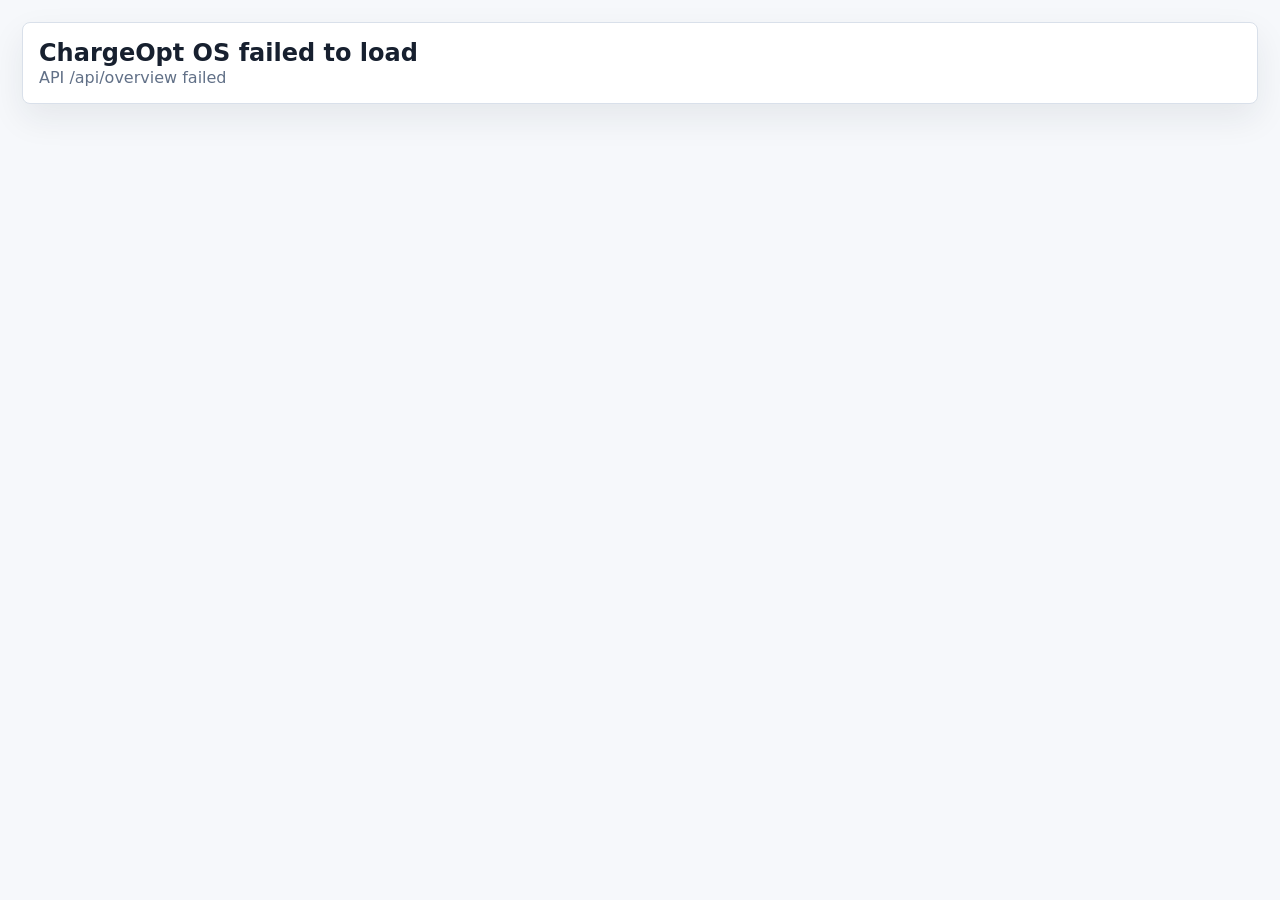
==== static/index.html @ cec372bb "first commit" ====
<!doctype html>
<html lang="en">
  <head>
    <meta charset="utf-8" />
    <meta name="viewport" content="width=device-width, initial-scale=1" />
    <title>ChargeOpt OS</title>
    <link rel="stylesheet" href="/static/styles.css" />
  </head>
  <body>
    <div class="app-shell">
      <aside class="sidebar">
        <div class="brand">
          <span class="brand-mark">CO</span>
          <div>
            <strong>ChargeOpt OS</strong>
            <span>Enterprise</span>
          </div>
        </div>
        <nav class="nav">
          <button class="nav-item active" data-view="cockpit" title="Operating cockpit"><span>⌁</span><b>Cockpit</b></button>
          <button class="nav-item" data-view="station" title="Station detail"><span>▦</span><b>Station</b></button>
          <button class="nav-item" data-view="dispatch" title="Dispatch center"><span>⇄</span><b>Dispatch</b></button>
          <button class="nav-item" data-view="roi" title="Storage ROI simulator"><span>◍</span><b>ROI</b></button>
          <button class="nav-item" data-view="vpp" title="VPP resources"><span>◇</span><b>VPP</b></button>
        </nav>
        <div class="mode-panel">
          <span>Control Mode</span>
          <strong>Recommendation</strong>
          <small>Approval required</small>
        </div>
      </aside>

      <main class="workspace">
        <header class="topbar">
          <div>
            <h1>Energy Dispatch Operations</h1>
            <p id="tenantLine">Loading portfolio...</p>
          </div>
          <div class="top-actions">
            <select id="stationSelect" aria-label="Select station"></select>
            <button id="refreshButton" class="icon-button" title="Refresh data">↻</button>
          </div>
        </header>

        <section id="cockpit" class="view active">
          <div class="metric-grid">
            <article class="metric"><span>Portfolio Health</span><strong id="mHealth">--</strong><small>score</small></article>
            <article class="metric"><span>Today Revenue</span><strong id="mRevenue">--</strong><small>CNY</small></article>
            <article class="metric"><span>Gross Margin</span><strong id="mMargin">--</strong><small id="mMarginRate">--</small></article>
            <article class="metric"><span>Current Power</span><strong id="mPower">--</strong><small>kW import</small></article>
            <article class="metric"><span>Queue</span><strong id="mQueue">--</strong><small>vehicles</small></article>
            <article class="metric"><span>VPP Capacity</span><strong id="mVpp">--</strong><small>reliable kW</small></article>
          </div>

          <div class="layout two-one">
            <section class="panel">
              <div class="panel-head">
                <div><h2>Portfolio Load</h2><p>Grid import, PV, storage action, and queue pressure</p></div>
                <span id="generatedAt" class="status-pill">--</span>
              </div>
              <div id="portfolioChart" class="chart tall"></div>
            </section>
            <section class="panel">
              <div class="panel-head">
                <div><h2>Savings Potential</h2><p>Monthly value from peak control, storage, and queue relief</p></div>
              </div>
              <div id="savingsBars" class="bar-stack"></div>
            </section>
          </div>

          <section class="panel">
            <div class="panel-head">
              <div><h2>Station Portfolio</h2><p>Economic health, utilization, storage state, and VPP readiness</p></div>
            </div>
            <div class="table-wrap">
              <table>
                <thead>
                  <tr>
                    <th>Station</th>
                    <th>Health</th>
                    <th>Power</th>
                    <th>Peak</th>
                    <th>Storage</th>
                    <th>Utilization</th>
                    <th>Margin</th>
                    <th>VPP</th>
                  </tr>
                </thead>
                <tbody id="stationRows"></tbody>
              </table>
            </div>
          </section>
        </section>

        <section id="station" class="view">
          <div class="layout station-layout">
            <section class="panel">
              <div class="panel-head">
                <div><h2 id="stationName">Station</h2><p id="stationMeta">--</p></div>
                <span id="stationMode" class="status-pill">--</span>
              </div>
              <div class="metric-grid compact">
                <article class="metric"><span>SOC</span><strong id="sSoc">--</strong><small>storage</small></article>
                <article class="metric"><span>Headroom</span><strong id="sHeadroom">--</strong><small>kW</small></article>
                <article class="metric"><span>Queue</span><strong id="sQueue">--</strong><small>vehicles</small></article>
                <article class="metric"><span>Margin</span><strong id="sMargin">--</strong><small>today</small></article>
              </div>
              <div id="stationChart" class="chart"></div>
            </section>
            <section class="panel">
              <div class="panel-head"><div><h2>Alerts</h2><p>Open issues and acknowledged operating events</p></div></div>
              <div id="alertList" class="event-list"></div>
            </section>
          </div>

          <div class="layout two-one">
            <section class="panel">
              <div class="panel-head"><div><h2>24h Forecast</h2><p>Load, queue, price, and peak probability</p></div></div>
              <div id="forecastChart" class="chart"></div>
            </section>
            <section class="panel">
              <div class="panel-head"><div><h2>Dynamic Pricing</h2><p>Recommended public service-fee adjustment</p></div></div>
              <div id="pricingList" class="event-list"></div>
            </section>
          </div>
        </section>

        <section id="dispatch" class="view">
          <div class="layout dispatch-layout">
            <section class="panel">
              <div class="panel-head">
                <div><h2>Dispatch Queue</h2><p>Auditable recommendations before any control action</p></div>
                <span id="dispatchSummary" class="status-pill">--</span>
              </div>
              <div id="dispatchList" class="dispatch-list"></div>
            </section>
            <section class="panel">
              <div class="panel-head"><div><h2>Storage Plan</h2><p>Rolling plan for selected station</p></div></div>
              <div id="storagePlan" class="plan-list"></div>
            </section>
          </div>
        </section>

        <section id="roi" class="view">
          <div class="layout roi-layout">
            <section class="panel">
              <div class="panel-head"><div><h2>Storage ROI Simulator</h2><p>Capacity, PCS power, CAPEX, and VPP revenue case</p></div></div>
              <div class="controls">
                <label>Capacity kWh <input id="capacityInput" type="number" min="300" max="5000" step="100" value="1200" /></label>
                <label>PCS power kW <input id="powerInput" type="number" min="100" max="2500" step="50" value="600" /></label>
                <label>CAPEX CNY/kWh <input id="capexInput" type="number" min="700" max="2200" step="50" value="1150" /></label>
                <label class="toggle"><input id="vppInput" type="checkbox" checked /> VPP revenue</label>
              </div>
            </section>
            <section class="panel result-panel">
              <div class="panel-head"><div><h2>Investment Case</h2><p id="roiDecision">--</p></div></div>
              <div class="metric-grid compact">
                <article class="metric"><span>CAPEX</span><strong id="rCapex">--</strong><small>CNY</small></article>
                <article class="metric"><span>Net Benefit</span><strong id="rBenefit">--</strong><small>CNY/year</small></article>
                <article class="metric"><span>Payback</span><strong id="rPayback">--</strong><small>years</small></article>
                <article class="metric"><span>IRR</span><strong id="rIrr">--</strong><small>10y estimate</small></article>
              </div>
              <div id="roiBars" class="bar-stack"></div>
            </section>
          </div>
        </section>

        <section id="vpp" class="view">
          <div class="layout two-one">
            <section class="panel">
              <div class="panel-head">
                <div><h2>Demand Response Event</h2><p id="vppEvent">--</p></div>
                <span id="vppStatus" class="status-pill">--</span>
              </div>
              <div class="metric-grid compact">
                <article class="metric"><span>Reliable Capacity</span><strong id="vReliable">--</strong><small>kW</small></article>
                <article class="metric"><span>Requested</span><strong id="vRequested">--</strong><small>kW</small></article>
                <article class="metric"><span>Revenue</span><strong id="vRevenue">--</strong><small>CNY</small></article>
                <article class="metric"><span>Resources</span><strong id="vResources">--</strong><small>stations</small></article>
              </div>
              <div id="vppAllocations" class="dispatch-list"></div>
            </section>
            <section class="panel">
              <div class="panel-head"><div><h2>Resource Pool</h2><p>Storage availability, load curtailment, confidence, and cost</p></div></div>
              <div id="vppResources" class="event-list"></div>
            </section>
          </div>
        </section>
      </main>
    </div>
    <script src="/static/app.js"></script>
  </body>
</html>
---- static/styles.css ----
:root {
  color-scheme: light;
  --bg: #f6f8fb;
  --panel: #ffffff;
  --ink: #17202f;
  --muted: #617087;
  --line: #d9e0ea;
  --blue: #2563eb;
  --green: #0f9f6e;
  --amber: #d97706;
  --red: #dc2626;
  --teal: #0891b2;
  --violet: #6d28d9;
  --shadow: 0 14px 34px rgba(31, 41, 55, 0.08);
}

* {
  box-sizing: border-box;
}

body {
  margin: 0;
  background: var(--bg);
  color: var(--ink);
  font-family: Inter, ui-sans-serif, system-ui, -apple-system, BlinkMacSystemFont, "Segoe UI", sans-serif;
}

button,
input,
select {
  font: inherit;
}

.app-shell {
  display: grid;
  grid-template-columns: 236px minmax(0, 1fr);
  min-height: 100vh;
}

.sidebar {
  background: #101827;
  color: #f8fafc;
  padding: 22px 16px;
  display: flex;
  flex-direction: column;
  gap: 24px;
}

.brand {
  display: flex;
  align-items: center;
  gap: 12px;
}

.brand-mark {
  display: grid;
  place-items: center;
  width: 42px;
  height: 42px;
  border-radius: 8px;
  background: #f8fafc;
  color: #101827;
  font-weight: 800;
}

.brand strong,
.brand span {
  display: block;
}

.brand span {
  color: #9fb0c7;
  font-size: 12px;
}

.nav {
  display: grid;
  gap: 8px;
}

.nav-item {
  height: 42px;
  border: 0;
  border-radius: 8px;
  background: transparent;
  color: #cbd5e1;
  display: flex;
  align-items: center;
  gap: 10px;
  padding: 0 12px;
  cursor: pointer;
}

.nav-item span {
  width: 24px;
  text-align: center;
  font-size: 18px;
}

.nav-item.active,
.nav-item:hover {
  background: #243044;
  color: #ffffff;
}

.mode-panel {
  margin-top: auto;
  border: 1px solid #334155;
  border-radius: 8px;
  padding: 14px;
  display: grid;
  gap: 4px;
}

.mode-panel span,
.mode-panel small {
  color: #aebed2;
  font-size: 12px;
}

.workspace {
  min-width: 0;
  padding: 22px;
}

.topbar {
  display: flex;
  justify-content: space-between;
  align-items: center;
  gap: 18px;
  margin-bottom: 18px;
}

h1,
h2,
p {
  margin: 0;
}

h1 {
  font-size: 24px;
  line-height: 1.2;
}

h2 {
  font-size: 16px;
}

p,
small {
  color: var(--muted);
}

.topbar p,
.panel-head p {
  margin-top: 4px;
  font-size: 13px;
}

.top-actions {
  display: flex;
  gap: 10px;
}

select,
input {
  height: 40px;
  border: 1px solid var(--line);
  border-radius: 8px;
  background: #ffffff;
  padding: 0 12px;
  color: var(--ink);
}

.icon-button {
  width: 40px;
  height: 40px;
  border: 1px solid var(--line);
  border-radius: 8px;
  background: #ffffff;
  color: var(--ink);
  cursor: pointer;
}

.view {
  display: none;
}

.view.active {
  display: grid;
  gap: 16px;
}

.metric-grid {
  display: grid;
  grid-template-columns: repeat(6, minmax(0, 1fr));
  gap: 12px;
}

.metric-grid.compact {
  grid-template-columns: repeat(4, minmax(0, 1fr));
}

.metric,
.panel {
  background: var(--panel);
  border: 1px solid var(--line);
  border-radius: 8px;
  box-shadow: var(--shadow);
}

.metric {
  padding: 14px;
  min-width: 0;
}

.metric span,
.metric small {
  display: block;
  font-size: 12px;
}

.metric strong {
  display: block;
  margin-top: 8px;
  font-size: 24px;
  line-height: 1.05;
  overflow-wrap: anywhere;
}

.panel {
  padding: 16px;
  min-width: 0;
}

.panel-head {
  display: flex;
  justify-content: space-between;
  align-items: flex-start;
  gap: 12px;
  margin-bottom: 14px;
}

.status-pill {
  display: inline-flex;
  align-items: center;
  min-height: 28px;
  border-radius: 999px;
  background: #e8f1ff;
  color: #1d4ed8;
  padding: 4px 10px;
  font-size: 12px;
  white-space: nowrap;
}

.layout {
  display: grid;
  gap: 16px;
}

.two-one {
  grid-template-columns: minmax(0, 2fr) minmax(300px, 1fr);
}

.station-layout,
.dispatch-layout,
.roi-layout {
  grid-template-columns: minmax(0, 1.5fr) minmax(320px, 0.8fr);
}

.chart {
  height: 280px;
  min-width: 0;
}

.chart.tall {
  height: 340px;
}

.chart svg {
  display: block;
  width: 100%;
  height: 100%;
}

.axis {
  stroke: #cbd5e1;
  stroke-width: 1;
}

.gridline {
  stroke: #e9edf3;
  stroke-width: 1;
}

.line-grid {
  fill: none;
  stroke: var(--blue);
  stroke-width: 2.6;
}

.line-load {
  fill: none;
  stroke: var(--green);
  stroke-width: 2.4;
}

.line-pv {
  fill: none;
  stroke: var(--amber);
  stroke-width: 2.2;
}

.line-storage {
  fill: none;
  stroke: var(--violet);
  stroke-width: 2.1;
}

.area {
  fill: rgba(37, 99, 235, 0.11);
}

.bar-stack,
.event-list,
.dispatch-list,
.plan-list {
  display: grid;
  gap: 10px;
}

.bar-row {
  display: grid;
  grid-template-columns: minmax(120px, 0.8fr) minmax(0, 1.6fr) auto;
  align-items: center;
  gap: 10px;
  font-size: 13px;
}

.bar-track {
  height: 10px;
  border-radius: 999px;
  overflow: hidden;
  background: #e9edf3;
}

.bar-fill {
  height: 100%;
  border-radius: inherit;
  background: var(--green);
}

.table-wrap {
  overflow: auto;
}

table {
  width: 100%;
  border-collapse: collapse;
  font-size: 13px;
}

th,
td {
  text-align: left;
  padding: 12px 10px;
  border-bottom: 1px solid var(--line);
  white-space: nowrap;
}

th {
  color: var(--muted);
  font-weight: 600;
}

tr.station-row {
  cursor: pointer;
}

tr.station-row:hover {
  background: #f8fafc;
}

.event,
.dispatch-card,
.plan-row {
  border: 1px solid var(--line);
  border-radius: 8px;
  padding: 12px;
  background: #fbfcfe;
}

.event strong,
.dispatch-card strong,
.plan-row strong {
  display: block;
  margin-bottom: 5px;
}

.dispatch-card {
  display: grid;
  gap: 8px;
}

.dispatch-meta {
  display: flex;
  flex-wrap: wrap;
  gap: 8px;
}

.tag {
  display: inline-flex;
  align-items: center;
  height: 24px;
  border-radius: 999px;
  padding: 0 8px;
  background: #eef2f7;
  color: #475569;
  font-size: 12px;
}

.tag.high,
.tag.critical {
  background: #fee2e2;
  color: #b91c1c;
}

.tag.medium {
  background: #fef3c7;
  color: #92400e;
}

.tag.low {
  background: #dcfce7;
  color: #166534;
}

.controls {
  display: grid;
  gap: 12px;
}

.controls label {
  display: grid;
  gap: 6px;
  color: var(--muted);
  font-size: 13px;
}

.controls .toggle {
  grid-template-columns: 20px auto;
  align-items: center;
}

.controls .toggle input {
  height: auto;
}

.result-panel {
  min-height: 360px;
}

@media (max-width: 1120px) {
  .metric-grid {
    grid-template-columns: repeat(3, minmax(0, 1fr));
  }

  .two-one,
  .station-layout,
  .dispatch-layout,
  .roi-layout {
    grid-template-columns: 1fr;
  }
}

@media (max-width: 760px) {
  .app-shell {
    grid-template-columns: 1fr;
  }

  .sidebar {
    position: sticky;
    top: 0;
    z-index: 2;
    padding: 12px;
  }

  .nav {
    grid-template-columns: repeat(5, 1fr);
  }

  .nav-item {
    justify-content: center;
    padding: 0;
  }

  .nav-item b,
  .mode-panel {
    display: none;
  }

  .workspace {
    padding: 14px;
  }

  .topbar {
    align-items: stretch;
    flex-direction: column;
  }

  .top-actions {
    width: 100%;
  }

  select {
    min-width: 0;
    flex: 1;
  }

  .metric-grid,
  .metric-grid.compact {
    grid-template-columns: repeat(2, minmax(0, 1fr));
  }
}
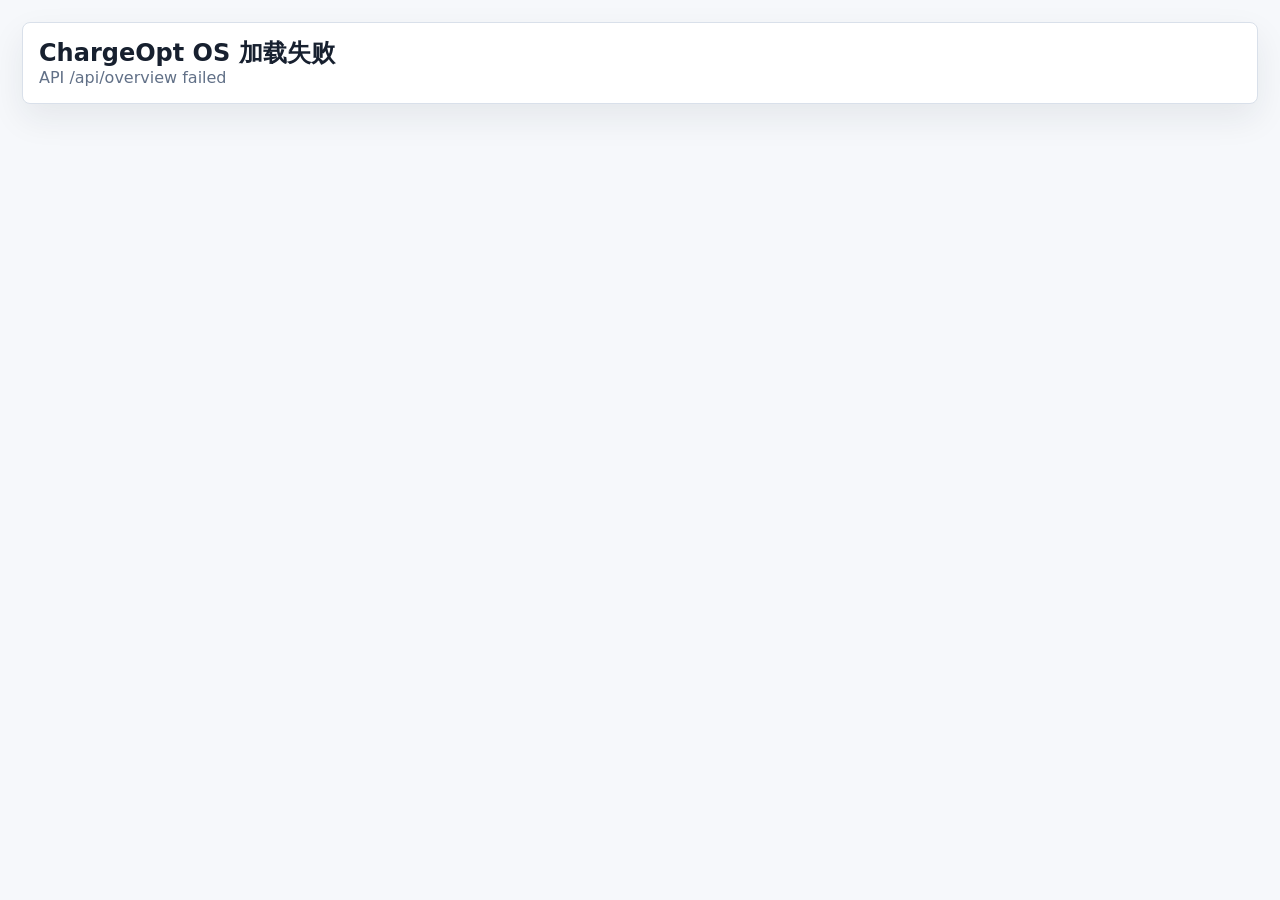
==== commit cd0ce0d3: "feat: add Chinese/English i18n toggle to all pages - TRANSLATIONS dict in app.js with zh/en for ever" ====
--- a/static/index.html
+++ b/static/index.html
@@ -1,9 +1,10 @@
 <!doctype html>
-<html lang="en">
+<html lang="zh">
   <head>
     <meta charset="utf-8" />
     <meta name="viewport" content="width=device-width, initial-scale=1" />
     <title>ChargeOpt OS</title>
+    <meta name="description" content="ChargeOpt OS – Energy Dispatch Operations" />
     <link rel="stylesheet" href="/static/styles.css" />
   </head>
   <body>
@@ -17,52 +18,53 @@
           </div>
         </div>
         <nav class="nav">
-          <button class="nav-item active" data-view="cockpit" title="Operating cockpit"><span>⌁</span><b>Cockpit</b></button>
-          <button class="nav-item" data-view="station" title="Station detail"><span>▦</span><b>Station</b></button>
-          <button class="nav-item" data-view="dispatch" title="Dispatch center"><span>⇄</span><b>Dispatch</b></button>
-          <button class="nav-item" data-view="roi" title="Storage ROI simulator"><span>◍</span><b>ROI</b></button>
-          <button class="nav-item" data-view="vpp" title="VPP resources"><span>◇</span><b>VPP</b></button>
+          <button class="nav-item active" data-view="cockpit" data-i18n-title="nav.cockpit.title"><span>⌁</span><b data-i18n="nav.cockpit">驾驶舱</b></button>
+          <button class="nav-item" data-view="station" data-i18n-title="nav.station.title"><span>▦</span><b data-i18n="nav.station">站点</b></button>
+          <button class="nav-item" data-view="dispatch" data-i18n-title="nav.dispatch.title"><span>⇄</span><b data-i18n="nav.dispatch">调度</b></button>
+          <button class="nav-item" data-view="roi" data-i18n-title="nav.roi.title"><span>◍</span><b data-i18n="nav.roi">ROI</b></button>
+          <button class="nav-item" data-view="vpp" data-i18n-title="nav.vpp.title"><span>◇</span><b data-i18n="nav.vpp">VPP</b></button>
         </nav>
         <div class="mode-panel">
-          <span>Control Mode</span>
-          <strong>Recommendation</strong>
-          <small>Approval required</small>
+          <span data-i18n="mode.label">控制模式</span>
+          <strong data-i18n="mode.value">建议模式</strong>
+          <small data-i18n="mode.hint">需人工审批</small>
         </div>
       </aside>
 
       <main class="workspace">
         <header class="topbar">
           <div>
-            <h1>Energy Dispatch Operations</h1>
-            <p id="tenantLine">Loading portfolio...</p>
+            <h1 data-i18n="header.title">能源调度运营中心</h1>
+            <p id="tenantLine" data-i18n="header.loading">加载中...</p>
           </div>
           <div class="top-actions">
             <select id="stationSelect" aria-label="Select station"></select>
-            <button id="refreshButton" class="icon-button" title="Refresh data">↻</button>
+            <button id="langToggle" class="icon-button lang-toggle" title="Switch language">EN</button>
+            <button id="refreshButton" class="icon-button" data-i18n-title="btn.refresh">↻</button>
           </div>
         </header>
 
         <section id="cockpit" class="view active">
           <div class="metric-grid">
-            <article class="metric"><span>Portfolio Health</span><strong id="mHealth">--</strong><small>score</small></article>
-            <article class="metric"><span>Today Revenue</span><strong id="mRevenue">--</strong><small>CNY</small></article>
-            <article class="metric"><span>Gross Margin</span><strong id="mMargin">--</strong><small id="mMarginRate">--</small></article>
-            <article class="metric"><span>Current Power</span><strong id="mPower">--</strong><small>kW import</small></article>
-            <article class="metric"><span>Queue</span><strong id="mQueue">--</strong><small>vehicles</small></article>
-            <article class="metric"><span>VPP Capacity</span><strong id="mVpp">--</strong><small>reliable kW</small></article>
+            <article class="metric"><span data-i18n="metric.health">组合健康度</span><strong id="mHealth">--</strong><small data-i18n="metric.health.unit">评分</small></article>
+            <article class="metric"><span data-i18n="metric.revenue">今日收入</span><strong id="mRevenue">--</strong><small>CNY</small></article>
+            <article class="metric"><span data-i18n="metric.margin">毛利润</span><strong id="mMargin">--</strong><small id="mMarginRate">--</small></article>
+            <article class="metric"><span data-i18n="metric.power">当前功率</span><strong id="mPower">--</strong><small data-i18n="metric.power.unit">kW 从电网</small></article>
+            <article class="metric"><span data-i18n="metric.queue">排队</span><strong id="mQueue">--</strong><small data-i18n="metric.queue.unit">辆</small></article>
+            <article class="metric"><span data-i18n="metric.vpp">VPP 容量</span><strong id="mVpp">--</strong><small data-i18n="metric.vpp.unit">可靠 kW</small></article>
           </div>
 
           <div class="layout two-one">
             <section class="panel">
               <div class="panel-head">
-                <div><h2>Portfolio Load</h2><p>Grid import, PV, storage action, and queue pressure</p></div>
+                <div><h2 data-i18n="panel.portfolioLoad">组合负荷</h2><p data-i18n="panel.portfolioLoad.desc">电网进口、光伏、储能动作及排队压力</p></div>
                 <span id="generatedAt" class="status-pill">--</span>
               </div>
               <div id="portfolioChart" class="chart tall"></div>
             </section>
             <section class="panel">
               <div class="panel-head">
-                <div><h2>Savings Potential</h2><p>Monthly value from peak control, storage, and queue relief</p></div>
+                <div><h2 data-i18n="panel.savings">节省潜力</h2><p data-i18n="panel.savings.desc">来自削峰、储能及排队缓解的月度价值</p></div>
               </div>
               <div id="savingsBars" class="bar-stack"></div>
             </section>
@@ -70,20 +72,20 @@
 
           <section class="panel">
             <div class="panel-head">
-              <div><h2>Station Portfolio</h2><p>Economic health, utilization, storage state, and VPP readiness</p></div>
+              <div><h2 data-i18n="panel.stationPortfolio">站点组合</h2><p data-i18n="panel.stationPortfolio.desc">经济健康、利用率、储能状态及VPP就绪度</p></div>
             </div>
             <div class="table-wrap">
               <table>
                 <thead>
                   <tr>
-                    <th>Station</th>
-                    <th>Health</th>
-                    <th>Power</th>
-                    <th>Peak</th>
-                    <th>Storage</th>
-                    <th>Utilization</th>
-                    <th>Margin</th>
-                    <th>VPP</th>
+                    <th data-i18n="th.station">站点</th>
+                    <th data-i18n="th.health">健康度</th>
+                    <th data-i18n="th.power">功率</th>
+                    <th data-i18n="th.peak">峰值</th>
+                    <th data-i18n="th.storage">储能</th>
+                    <th data-i18n="th.utilization">利用率</th>
+                    <th data-i18n="th.margin">利润</th>
+                    <th data-i18n="th.vpp">VPP</th>
                   </tr>
                 </thead>
                 <tbody id="stationRows"></tbody>
@@ -100,26 +102,26 @@
                 <span id="stationMode" class="status-pill">--</span>
               </div>
               <div class="metric-grid compact">
-                <article class="metric"><span>SOC</span><strong id="sSoc">--</strong><small>storage</small></article>
-                <article class="metric"><span>Headroom</span><strong id="sHeadroom">--</strong><small>kW</small></article>
-                <article class="metric"><span>Queue</span><strong id="sQueue">--</strong><small>vehicles</small></article>
-                <article class="metric"><span>Margin</span><strong id="sMargin">--</strong><small>today</small></article>
+                <article class="metric"><span>SOC</span><strong id="sSoc">--</strong><small data-i18n="metric.storage">储能</small></article>
+                <article class="metric"><span data-i18n="metric.headroom">余量</span><strong id="sHeadroom">--</strong><small>kW</small></article>
+                <article class="metric"><span data-i18n="metric.queue">排队</span><strong id="sQueue">--</strong><small data-i18n="metric.queue.unit">辆</small></article>
+                <article class="metric"><span data-i18n="metric.margin">毛利润</span><strong id="sMargin">--</strong><small data-i18n="metric.today">今日</small></article>
               </div>
               <div id="stationChart" class="chart"></div>
             </section>
             <section class="panel">
-              <div class="panel-head"><div><h2>Alerts</h2><p>Open issues and acknowledged operating events</p></div></div>
+              <div class="panel-head"><div><h2 data-i18n="panel.alerts">告警</h2><p data-i18n="panel.alerts.desc">未处理及已确认的运行事件</p></div></div>
               <div id="alertList" class="event-list"></div>
             </section>
           </div>
 
           <div class="layout two-one">
             <section class="panel">
-              <div class="panel-head"><div><h2>24h Forecast</h2><p>Load, queue, price, and peak probability</p></div></div>
+              <div class="panel-head"><div><h2 data-i18n="panel.forecast">24小时预测</h2><p data-i18n="panel.forecast.desc">负荷、排队、电价及峰值概率</p></div></div>
               <div id="forecastChart" class="chart"></div>
             </section>
             <section class="panel">
-              <div class="panel-head"><div><h2>Dynamic Pricing</h2><p>Recommended public service-fee adjustment</p></div></div>
+              <div class="panel-head"><div><h2 data-i18n="panel.pricing">动态定价</h2><p data-i18n="panel.pricing.desc">推荐的公共服务费调整</p></div></div>
               <div id="pricingList" class="event-list"></div>
             </section>
           </div>
@@ -129,13 +131,13 @@
           <div class="layout dispatch-layout">
             <section class="panel">
               <div class="panel-head">
-                <div><h2>Dispatch Queue</h2><p>Auditable recommendations before any control action</p></div>
+                <div><h2 data-i18n="panel.dispatchQueue">调度队列</h2><p data-i18n="panel.dispatchQueue.desc">控制动作前的可审计建议</p></div>
                 <span id="dispatchSummary" class="status-pill">--</span>
               </div>
               <div id="dispatchList" class="dispatch-list"></div>
             </section>
             <section class="panel">
-              <div class="panel-head"><div><h2>Storage Plan</h2><p>Rolling plan for selected station</p></div></div>
+              <div class="panel-head"><div><h2 data-i18n="panel.storagePlan">储能计划</h2><p data-i18n="panel.storagePlan.desc">所选站点的滚动计划</p></div></div>
               <div id="storagePlan" class="plan-list"></div>
             </section>
           </div>
@@ -144,21 +146,21 @@
         <section id="roi" class="view">
           <div class="layout roi-layout">
             <section class="panel">
-              <div class="panel-head"><div><h2>Storage ROI Simulator</h2><p>Capacity, PCS power, CAPEX, and VPP revenue case</p></div></div>
+              <div class="panel-head"><div><h2 data-i18n="panel.roi">储能ROI模拟器</h2><p data-i18n="panel.roi.desc">容量、PCS功率、CAPEX及VPP收益</p></div></div>
               <div class="controls">
-                <label>Capacity kWh <input id="capacityInput" type="number" min="300" max="5000" step="100" value="1200" /></label>
-                <label>PCS power kW <input id="powerInput" type="number" min="100" max="2500" step="50" value="600" /></label>
-                <label>CAPEX CNY/kWh <input id="capexInput" type="number" min="700" max="2200" step="50" value="1150" /></label>
-                <label class="toggle"><input id="vppInput" type="checkbox" checked /> VPP revenue</label>
+                <label><span data-i18n="roi.capacity">容量 kWh</span> <input id="capacityInput" type="number" min="300" max="5000" step="100" value="1200" /></label>
+                <label><span data-i18n="roi.power">PCS功率 kW</span> <input id="powerInput" type="number" min="100" max="2500" step="50" value="600" /></label>
+                <label><span data-i18n="roi.capex">CAPEX 元/kWh</span> <input id="capexInput" type="number" min="700" max="2200" step="50" value="1150" /></label>
+                <label class="toggle"><input id="vppInput" type="checkbox" checked /> <span data-i18n="roi.vpp">VPP收益</span></label>
               </div>
             </section>
             <section class="panel result-panel">
-              <div class="panel-head"><div><h2>Investment Case</h2><p id="roiDecision">--</p></div></div>
+              <div class="panel-head"><div><h2 data-i18n="panel.investment">投资方案</h2><p id="roiDecision">--</p></div></div>
               <div class="metric-grid compact">
                 <article class="metric"><span>CAPEX</span><strong id="rCapex">--</strong><small>CNY</small></article>
-                <article class="metric"><span>Net Benefit</span><strong id="rBenefit">--</strong><small>CNY/year</small></article>
-                <article class="metric"><span>Payback</span><strong id="rPayback">--</strong><small>years</small></article>
-                <article class="metric"><span>IRR</span><strong id="rIrr">--</strong><small>10y estimate</small></article>
+                <article class="metric"><span data-i18n="roi.netBenefit">净收益</span><strong id="rBenefit">--</strong><small data-i18n="roi.cnyYear">元/年</small></article>
+                <article class="metric"><span data-i18n="roi.payback">回收期</span><strong id="rPayback">--</strong><small data-i18n="roi.years">年</small></article>
+                <article class="metric"><span>IRR</span><strong id="rIrr">--</strong><small data-i18n="roi.irrHint">10年估算</small></article>
               </div>
               <div id="roiBars" class="bar-stack"></div>
             </section>
@@ -169,19 +171,19 @@
           <div class="layout two-one">
             <section class="panel">
               <div class="panel-head">
-                <div><h2>Demand Response Event</h2><p id="vppEvent">--</p></div>
+                <div><h2 data-i18n="panel.drEvent">需求响应事件</h2><p id="vppEvent">--</p></div>
                 <span id="vppStatus" class="status-pill">--</span>
               </div>
               <div class="metric-grid compact">
-                <article class="metric"><span>Reliable Capacity</span><strong id="vReliable">--</strong><small>kW</small></article>
-                <article class="metric"><span>Requested</span><strong id="vRequested">--</strong><small>kW</small></article>
-                <article class="metric"><span>Revenue</span><strong id="vRevenue">--</strong><small>CNY</small></article>
-                <article class="metric"><span>Resources</span><strong id="vResources">--</strong><small>stations</small></article>
+                <article class="metric"><span data-i18n="vpp.reliable">可靠容量</span><strong id="vReliable">--</strong><small>kW</small></article>
+                <article class="metric"><span data-i18n="vpp.requested">需求量</span><strong id="vRequested">--</strong><small>kW</small></article>
+                <article class="metric"><span data-i18n="vpp.revenue">收益</span><strong id="vRevenue">--</strong><small>CNY</small></article>
+                <article class="metric"><span data-i18n="vpp.resources">资源</span><strong id="vResources">--</strong><small data-i18n="vpp.stations">站点</small></article>
               </div>
               <div id="vppAllocations" class="dispatch-list"></div>
             </section>
             <section class="panel">
-              <div class="panel-head"><div><h2>Resource Pool</h2><p>Storage availability, load curtailment, confidence, and cost</p></div></div>
+              <div class="panel-head"><div><h2 data-i18n="panel.resourcePool">资源池</h2><p data-i18n="panel.resourcePool.desc">储能可用性、负荷削减、置信度及成本</p></div></div>
               <div id="vppResources" class="event-list"></div>
             </section>
           </div>
--- a/static/styles.css
+++ b/static/styles.css
@@ -182,6 +182,14 @@
   cursor: pointer;
 }
 
+.lang-toggle {
+  width: auto;
+  padding: 0 12px;
+  font-size: 13px;
+  font-weight: 600;
+  letter-spacing: 0.02em;
+}
+
 .view {
   display: none;
 }
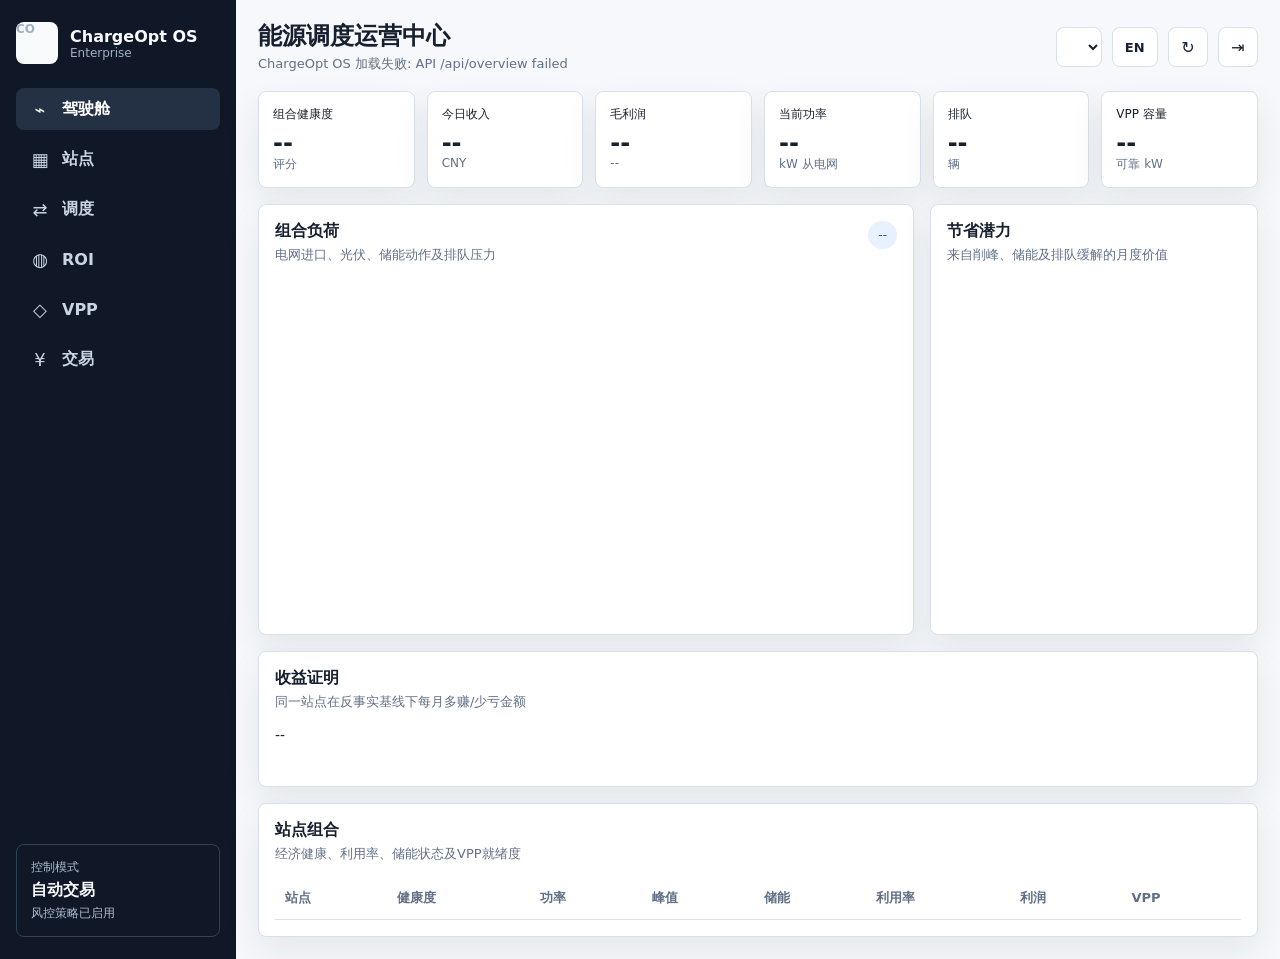
==== commit e5b2baae: "Build unattended VPP trading platform" ====
--- a/static/index.html
+++ b/static/index.html
@@ -5,9 +5,20 @@
     <meta name="viewport" content="width=device-width, initial-scale=1" />
     <title>ChargeOpt OS</title>
     <meta name="description" content="ChargeOpt OS – Energy Dispatch Operations" />
+    <link rel="icon" href="data:," />
     <link rel="stylesheet" href="/static/styles.css" />
   </head>
   <body>
+    <div id="loginScreen" class="login-screen" hidden>
+      <form id="loginForm" class="login-panel">
+        <div class="brand login-brand"><span class="brand-mark">CO</span><div><strong>ChargeOpt OS</strong><span>VPP Trading Control</span></div></div>
+        <div><h1 data-i18n="login.title">安全登录</h1><p data-i18n="login.desc">使用租户运营账号进入自动交易控制台</p></div>
+        <label><span data-i18n="login.email">邮箱</span><input id="loginEmail" type="email" autocomplete="username" required /></label>
+        <label><span data-i18n="login.password">密码</span><input id="loginPassword" type="password" autocomplete="current-password" minlength="8" required /></label>
+        <p id="loginError" class="form-error" role="alert"></p>
+        <button class="primary-button" type="submit" data-i18n="login.submit">登录</button>
+      </form>
+    </div>
     <div class="app-shell">
       <aside class="sidebar">
         <div class="brand">
@@ -23,6 +34,7 @@
           <button class="nav-item" data-view="dispatch" data-i18n-title="nav.dispatch.title"><span>⇄</span><b data-i18n="nav.dispatch">调度</b></button>
           <button class="nav-item" data-view="roi" data-i18n-title="nav.roi.title"><span>◍</span><b data-i18n="nav.roi">ROI</b></button>
           <button class="nav-item" data-view="vpp" data-i18n-title="nav.vpp.title"><span>◇</span><b data-i18n="nav.vpp">VPP</b></button>
+          <button class="nav-item" data-view="trading" data-i18n-title="nav.trading.title"><span>¥</span><b data-i18n="nav.trading">交易</b></button>
         </nav>
         <div class="mode-panel">
           <span data-i18n="mode.label">控制模式</span>
@@ -41,6 +53,7 @@
             <select id="stationSelect" aria-label="Select station"></select>
             <button id="langToggle" class="icon-button lang-toggle" title="Switch language">EN</button>
             <button id="refreshButton" class="icon-button" data-i18n-title="btn.refresh">↻</button>
+            <button id="logoutButton" class="icon-button" data-i18n-title="btn.logout">⇥</button>
           </div>
         </header>
 
@@ -69,6 +82,15 @@
               <div id="savingsBars" class="bar-stack"></div>
             </section>
           </div>
+
+          <section class="panel">
+            <div class="panel-head">
+              <div><h2 data-i18n="panel.proof">收益证明</h2><p data-i18n="panel.proof.desc">同一站点在反事实基线下每月多赚/少亏金额</p></div>
+            </div>
+            <p id="proofSummary" class="proof-summary">--</p>
+            <div id="proofMetrics" class="metric-grid compact proof-metrics"></div>
+            <div id="proofCards" class="dispatch-list"></div>
+          </section>
 
           <section class="panel">
             <div class="panel-head">
@@ -188,6 +210,29 @@
             </section>
           </div>
         </section>
+
+        <section id="trading" class="view">
+          <div class="metric-grid compact">
+            <article class="metric"><span data-i18n="trade.market">交易市场</span><strong id="tMarket">--</strong><small id="tMode">--</small></article>
+            <article class="metric"><span data-i18n="trade.openOrders">未结订单</span><strong id="tOpenOrders">--</strong><small data-i18n="trade.orders">笔</small></article>
+            <article class="metric"><span data-i18n="trade.filled">24h 成交</span><strong id="tFilled">--</strong><small>kW</small></article>
+            <article class="metric"><span data-i18n="trade.breaker">熔断器</span><strong id="tBreaker">--</strong><small id="tBreakerReason">--</small></article>
+          </div>
+          <div class="layout two-one">
+            <section class="panel">
+              <div class="panel-head"><div><h2 data-i18n="trade.ordersTitle">市场订单</h2><p data-i18n="trade.ordersDesc">报价、成交、交付窗口和风险状态</p></div><span id="tPolicy" class="status-pill">--</span></div>
+              <div class="table-wrap"><table><thead><tr><th data-i18n="trade.status">状态</th><th data-i18n="trade.product">产品</th><th data-i18n="trade.delivery">交付</th><th data-i18n="trade.quantity">容量</th><th data-i18n="trade.price">限价</th><th data-i18n="trade.fill">成交</th></tr></thead><tbody id="tradeOrderRows"></tbody></table></div>
+            </section>
+            <section class="panel">
+              <div class="panel-head"><div><h2 data-i18n="trade.autopilot">自动交易</h2><p data-i18n="trade.autopilotDesc">预测、风控、报价与场站调度闭环</p></div></div>
+              <div id="automationRuns" class="event-list"></div>
+            </section>
+          </div>
+          <section class="panel">
+            <div class="panel-head"><div><h2 data-i18n="trade.settlements">结算与证据</h2><p data-i18n="trade.settlementsDesc">计量基线、偏差费用、罚金和证据根哈希</p></div></div>
+            <div id="settlementRows" class="dispatch-list"></div>
+          </section>
+        </section>
       </main>
     </div>
     <script src="/static/app.js"></script>
--- a/static/styles.css
+++ b/static/styles.css
@@ -25,6 +25,58 @@
   font-family: Inter, ui-sans-serif, system-ui, -apple-system, BlinkMacSystemFont, "Segoe UI", sans-serif;
 }
 
+[hidden] {
+  display: none !important;
+}
+
+.login-screen {
+  position: fixed;
+  inset: 0;
+  z-index: 20;
+  display: grid;
+  place-items: center;
+  padding: 20px;
+  background: #eef2f7;
+}
+
+.login-panel {
+  width: min(420px, 100%);
+  display: grid;
+  gap: 20px;
+  padding: 28px;
+  border: 1px solid var(--line);
+  border-radius: 8px;
+  background: #fff;
+  box-shadow: var(--shadow);
+}
+
+.login-panel label {
+  display: grid;
+  gap: 7px;
+  color: var(--muted);
+  font-size: 13px;
+}
+
+.login-brand span {
+  color: var(--muted);
+}
+
+.primary-button {
+  min-height: 42px;
+  border: 0;
+  border-radius: 8px;
+  background: var(--blue);
+  color: #fff;
+  font-weight: 700;
+  cursor: pointer;
+}
+
+.form-error {
+  min-height: 20px;
+  color: var(--red);
+  font-size: 13px;
+}
+
 button,
 input,
 select {
@@ -337,6 +389,17 @@
   gap: 10px;
 }
 
+.proof-summary {
+  margin-bottom: 12px;
+  color: var(--ink);
+  font-size: 14px;
+  line-height: 1.5;
+}
+
+.proof-metrics {
+  margin-bottom: 12px;
+}
+
 .bar-row {
   display: grid;
   grid-template-columns: minmax(120px, 0.8fr) minmax(0, 1.6fr) auto;
@@ -443,6 +506,33 @@
   color: #166534;
 }
 
+.tag.order-filled,
+.tag.order-submitted,
+.tag.order-partially_filled {
+  background: #dcfce7;
+  color: #166534;
+}
+
+.tag.order-failed,
+.tag.order-rejected,
+.tag.order-risk_rejected {
+  background: #fee2e2;
+  color: #b91c1c;
+}
+
+.ok-text {
+  color: var(--green);
+}
+
+.danger-text {
+  color: var(--red);
+}
+
+.hash-text {
+  overflow-wrap: anywhere;
+  font-family: ui-monospace, SFMono-Regular, Menlo, Consolas, monospace;
+}
+
 .controls {
   display: grid;
   gap: 12px;
@@ -494,7 +584,7 @@
   }
 
   .nav {
-    grid-template-columns: repeat(5, 1fr);
+    grid-template-columns: repeat(6, 1fr);
   }
 
   .nav-item {
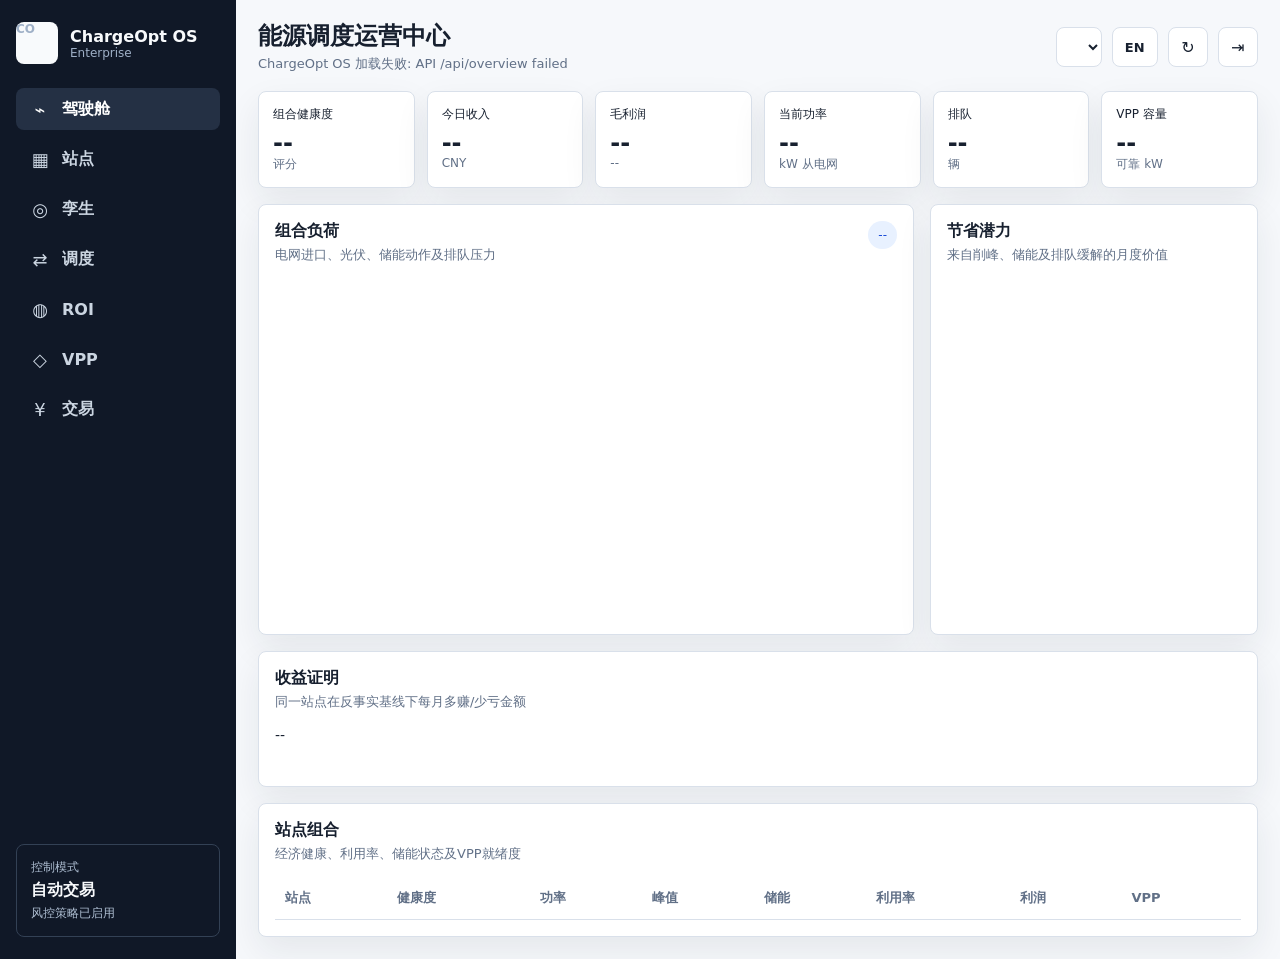
==== commit 8d193097: "Implement industrial charging station digital twin" ====
--- a/static/index.html
+++ b/static/index.html
@@ -31,6 +31,7 @@
         <nav class="nav">
           <button class="nav-item active" data-view="cockpit" data-i18n-title="nav.cockpit.title"><span>⌁</span><b data-i18n="nav.cockpit">驾驶舱</b></button>
           <button class="nav-item" data-view="station" data-i18n-title="nav.station.title"><span>▦</span><b data-i18n="nav.station">站点</b></button>
+          <button class="nav-item" data-view="twin" data-i18n-title="nav.twin.title"><span>◎</span><b data-i18n="nav.twin">孪生</b></button>
           <button class="nav-item" data-view="dispatch" data-i18n-title="nav.dispatch.title"><span>⇄</span><b data-i18n="nav.dispatch">调度</b></button>
           <button class="nav-item" data-view="roi" data-i18n-title="nav.roi.title"><span>◍</span><b data-i18n="nav.roi">ROI</b></button>
           <button class="nav-item" data-view="vpp" data-i18n-title="nav.vpp.title"><span>◇</span><b data-i18n="nav.vpp">VPP</b></button>
@@ -149,6 +150,51 @@
           </div>
         </section>
 
+        <section id="twin" class="view">
+          <div class="metric-grid compact">
+            <article class="metric"><span data-i18n="twin.trust">孪生可信度</span><strong id="twTrust">--</strong><small id="twHealth">--</small></article>
+            <article class="metric"><span>SOC / SOH</span><strong id="twSoc">--</strong><small id="twSoh">--</small></article>
+            <article class="metric"><span data-i18n="twin.headroom">变压器余量</span><strong id="twHeadroom">--</strong><small>kW</small></article>
+            <article class="metric"><span data-i18n="twin.evidence">证据等级</span><strong id="twEvidence">--</strong><small id="twModel">--</small></article>
+          </div>
+
+          <section class="twin-gate" id="twGate" role="status">
+            <div><strong data-i18n="twin.autoGate">自动控制门</strong><p id="twGateText">--</p></div>
+            <span id="twGateStatus" class="status-pill">--</span>
+          </section>
+
+          <div class="layout two-one">
+            <section class="panel">
+              <div class="panel-head">
+                <div><h2 data-i18n="twin.topology">设备拓扑</h2><p data-i18n="twin.topologyDesc">站点电气关系、设备容量与通信控制边界</p></div>
+                <span id="twTopologyStatus" class="status-pill">--</span>
+              </div>
+              <div id="twTopology" class="twin-topology"></div>
+            </section>
+            <section class="panel">
+              <div class="panel-head"><div><h2 data-i18n="twin.diagnostics">诊断事件</h2><p data-i18n="twin.diagnosticsDesc">基于拓扑、残差和约束传播的根因排序</p></div></div>
+              <div id="twDiagnostics" class="event-list"></div>
+            </section>
+          </div>
+
+          <div class="layout station-layout">
+            <section class="panel">
+              <div class="panel-head"><div><h2 data-i18n="twin.trajectory">物理轨迹</h2><p data-i18n="twin.trajectoryDesc">负荷、光伏、储能与变压器约束的确定性仿真</p></div><span id="twSimulationStatus" class="status-pill">--</span></div>
+              <div id="twTrajectory" class="chart"></div>
+              <div id="twSimulationMetrics" class="dispatch-meta twin-metrics"></div>
+            </section>
+            <section class="panel">
+              <div class="panel-head"><div><h2 data-i18n="twin.scenario">场景实验</h2><p data-i18n="twin.scenarioDesc">在隔离仿真中调整负荷和储能动作</p></div></div>
+              <div class="controls">
+                <label><span data-i18n="twin.loadMultiplier">负荷倍率</span><input id="twLoadMultiplier" type="number" min="0.5" max="1.8" step="0.05" value="1.1" /></label>
+                <label><span data-i18n="twin.storageCommand">储能指令 kW</span><input id="twStorageCommand" type="number" min="-1200" max="1200" step="50" value="-200" /></label>
+                <label><span data-i18n="twin.horizon">仿真步数</span><input id="twHorizon" type="number" min="4" max="96" step="4" value="24" /></label>
+                <button id="twRunSimulation" class="primary-button" type="button" data-i18n="twin.run">运行仿真</button>
+              </div>
+            </section>
+          </div>
+        </section>
+
         <section id="dispatch" class="view">
           <div class="layout dispatch-layout">
             <section class="panel">
--- a/static/styles.css
+++ b/static/styles.css
@@ -558,6 +558,92 @@
   min-height: 360px;
 }
 
+.twin-gate {
+  display: flex;
+  justify-content: space-between;
+  align-items: center;
+  gap: 16px;
+  padding: 14px 16px;
+  border: 1px solid #a7d7c7;
+  border-left: 4px solid var(--green);
+  border-radius: 8px;
+  background: #f2fbf7;
+}
+
+.twin-gate.blocked {
+  border-color: #f2b8b5;
+  border-left-color: var(--red);
+  background: #fff7f6;
+}
+
+.twin-gate p {
+  margin-top: 4px;
+  font-size: 13px;
+}
+
+.twin-topology {
+  display: grid;
+  gap: 14px;
+}
+
+.topology-summary,
+.twin-metrics {
+  display: flex;
+  flex-wrap: wrap;
+  gap: 8px;
+}
+
+.asset-grid {
+  display: grid;
+  grid-template-columns: repeat(4, minmax(0, 1fr));
+  gap: 8px;
+}
+
+.asset-node {
+  min-height: 92px;
+  padding: 10px;
+  border: 1px solid var(--line);
+  border-left: 4px solid var(--blue);
+  border-radius: 6px;
+  background: #fbfcfe;
+  overflow-wrap: anywhere;
+}
+
+.asset-node span,
+.asset-node small,
+.asset-node strong {
+  display: block;
+}
+
+.asset-node span,
+.asset-node small {
+  color: var(--muted);
+  font-size: 11px;
+}
+
+.asset-node strong {
+  margin: 7px 0;
+  font-size: 13px;
+}
+
+.asset-transformer,
+.asset-meter {
+  border-left-color: var(--amber);
+}
+
+.asset-pcs,
+.asset-battery_system {
+  border-left-color: var(--green);
+}
+
+.asset-pv_inverter {
+  border-left-color: var(--teal);
+}
+
+.asset-gateway {
+  border-left-color: var(--red);
+}
+
 @media (max-width: 1120px) {
   .metric-grid {
     grid-template-columns: repeat(3, minmax(0, 1fr));
@@ -584,7 +670,7 @@
   }
 
   .nav {
-    grid-template-columns: repeat(6, 1fr);
+    grid-template-columns: repeat(7, 1fr);
   }
 
   .nav-item {
@@ -619,4 +705,12 @@
   .metric-grid.compact {
     grid-template-columns: repeat(2, minmax(0, 1fr));
   }
-}
+
+  .asset-grid {
+    grid-template-columns: repeat(2, minmax(0, 1fr));
+  }
+
+  .twin-gate {
+    align-items: flex-start;
+  }
+}
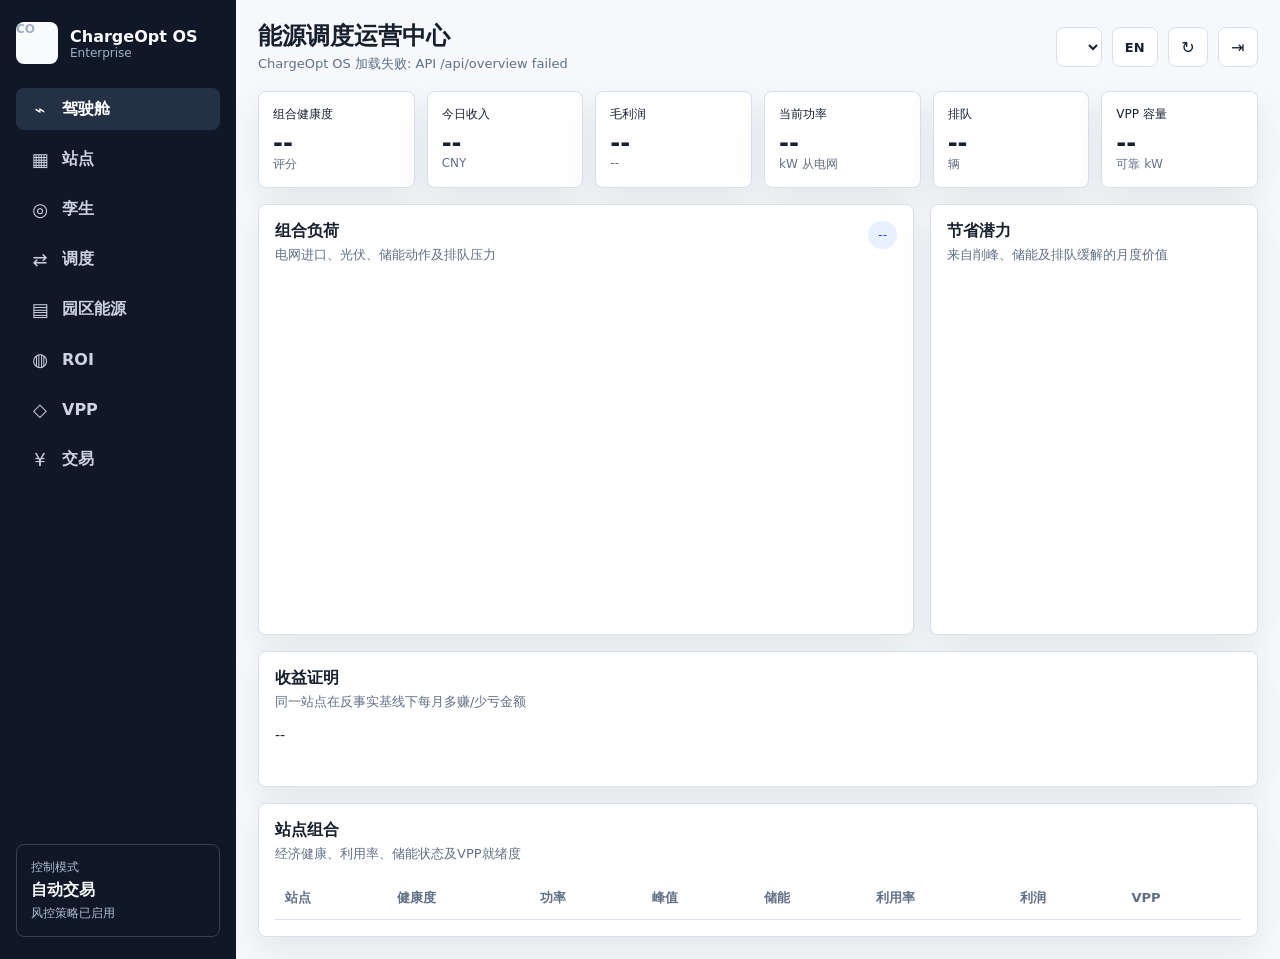
==== commit e64530ce: "feat: add industrial multi-energy platform P0-P3" ====
--- a/static/index.html
+++ b/static/index.html
@@ -33,6 +33,7 @@
           <button class="nav-item" data-view="station" data-i18n-title="nav.station.title"><span>▦</span><b data-i18n="nav.station">站点</b></button>
           <button class="nav-item" data-view="twin" data-i18n-title="nav.twin.title"><span>◎</span><b data-i18n="nav.twin">孪生</b></button>
           <button class="nav-item" data-view="dispatch" data-i18n-title="nav.dispatch.title"><span>⇄</span><b data-i18n="nav.dispatch">调度</b></button>
+          <button class="nav-item" data-view="energy" data-i18n-title="nav.energy.title"><span>▤</span><b data-i18n="nav.energy">园区能源</b></button>
           <button class="nav-item" data-view="roi" data-i18n-title="nav.roi.title"><span>◍</span><b data-i18n="nav.roi">ROI</b></button>
           <button class="nav-item" data-view="vpp" data-i18n-title="nav.vpp.title"><span>◇</span><b data-i18n="nav.vpp">VPP</b></button>
           <button class="nav-item" data-view="trading" data-i18n-title="nav.trading.title"><span>¥</span><b data-i18n="nav.trading">交易</b></button>
@@ -209,6 +210,20 @@
               <div id="storagePlan" class="plan-list"></div>
             </section>
           </div>
+          <section class="panel ems-workspace">
+            <div class="panel-head">
+              <div><h2 data-i18n="ems.title">高级能源优化</h2><p data-i18n="ems.desc">概率预测、DRO-CVaR 调度与电池退化约束</p></div>
+              <span id="emsBoundary" class="status-pill">--</span>
+            </div>
+            <div id="emsAlgorithms" class="dispatch-meta ems-algorithms"></div>
+            <div class="controls ems-controls">
+              <label><span data-i18n="ems.horizon">滚动时域</span><select id="emsHorizon"><option value="6" selected>6 h</option><option value="12">12 h</option><option value="24">24 h</option><option value="48">48 h</option></select></label>
+              <label><span data-i18n="ems.risk">CVaR 置信度</span><select id="emsRisk"><option value="0.9">90%</option><option value="0.95" selected>95%</option><option value="0.975">97.5%</option></select></label>
+              <button id="emsRun" class="primary-button" type="button" data-i18n="ems.run">运行风险调度</button>
+            </div>
+            <div id="emsResult" class="ems-result" role="status"></div>
+            <div id="emsPlan" class="plan-list ems-plan"></div>
+          </section>
         </section>
 
         <section id="roi" class="view">
@@ -235,6 +250,42 @@
           </div>
         </section>
 
+        <section id="energy" class="view">
+          <div class="metric-grid compact">
+            <article class="metric"><span data-i18n="energy.topology">活动拓扑</span><strong id="enTopology">--</strong><small id="enTopologyVersion">--</small></article>
+            <article class="metric"><span data-i18n="energy.assets">能源资产</span><strong id="enAssets">--</strong><small data-i18n="energy.assetUnit">台/项</small></article>
+            <article class="metric"><span data-i18n="energy.quality">质量事件</span><strong id="enQuality">--</strong><small data-i18n="energy.open">未关闭</small></article>
+            <article class="metric"><span data-i18n="energy.bills">账单差异</span><strong id="enBills">--</strong><small>CNY</small></article>
+          </div>
+          <div class="layout two-one">
+            <section class="panel">
+              <div class="panel-head"><div><h2 data-i18n="energy.foundation">统一能源底座</h2><p data-i18n="energy.foundationDesc">资产、载能介质、设备协议与证据状态</p></div><span id="enPersistence" class="status-pill">--</span></div>
+              <div id="enCarriers" class="dispatch-meta"></div>
+              <div class="table-wrap"><table><thead><tr><th data-i18n="energy.phase">阶段</th><th data-i18n="energy.scope">范围</th><th data-i18n="trade.status">状态</th></tr></thead><tbody id="enPhaseRows"></tbody></table></div>
+            </section>
+            <section class="panel">
+              <div class="panel-head"><div><h2 data-i18n="energy.protocols">协议与边缘</h2><p data-i18n="energy.protocolsDesc">活动驱动能力与现场资格边界</p></div></div>
+              <div id="enProtocols" class="event-list"></div>
+            </section>
+          </div>
+          <div class="layout station-layout">
+            <section class="panel">
+              <div class="panel-head"><div><h2 data-i18n="energy.optimizer">园区多能源计划</h2><p data-i18n="energy.optimizerDesc">日前、日内与实时安全计划</p></div><span id="enPlanStatus" class="status-pill">--</span></div>
+              <div class="controls">
+                <label><span data-i18n="energy.timescale">时间尺度</span><select id="enTimescale"><option value="day_ahead" data-i18n="energy.dayAhead">日前</option><option value="intraday" data-i18n="energy.intraday">日内</option><option value="realtime" data-i18n="energy.realtime">实时</option></select></label>
+                <label><span data-i18n="energy.electricDemand">电负荷 kW</span><input id="enElectricDemand" type="number" min="0" max="100000" step="10" value="1200" /></label>
+                <label><span data-i18n="energy.coolingDemand">冷负荷 kW</span><input id="enCoolingDemand" type="number" min="0" max="100000" step="10" value="680" /></label>
+                <button id="enRunPlan" class="primary-button" type="button" data-i18n="energy.runPlan">生成计划</button>
+              </div>
+              <div id="enPlanResult" class="plan-list"></div>
+            </section>
+            <section class="panel">
+              <div class="panel-head"><div><h2 data-i18n="energy.management">能源绩效</h2><p data-i18n="energy.managementDesc">EnPI、账单、M&V 与碳证据</p></div></div>
+              <div id="enEvidence" class="event-list"></div>
+            </section>
+          </div>
+        </section>
+
         <section id="vpp" class="view">
           <div class="layout two-one">
             <section class="panel">
--- a/static/styles.css
+++ b/static/styles.css
@@ -328,6 +328,33 @@
   grid-template-columns: minmax(0, 1.5fr) minmax(320px, 0.8fr);
 }
 
+.ems-workspace {
+  margin-top: 16px;
+}
+
+.ems-algorithms {
+  margin-bottom: 14px;
+}
+
+.ems-controls {
+  align-items: end;
+  grid-template-columns: minmax(140px, 220px) minmax(140px, 220px) auto;
+}
+
+.ems-controls select {
+  width: 100%;
+}
+
+.ems-result {
+  min-height: 24px;
+  margin-top: 14px;
+}
+
+.ems-plan {
+  grid-template-columns: repeat(4, minmax(0, 1fr));
+  margin-top: 12px;
+}
+
 .chart {
   height: 280px;
   min-width: 0;
@@ -710,6 +737,11 @@
     grid-template-columns: repeat(2, minmax(0, 1fr));
   }
 
+  .ems-controls,
+  .ems-plan {
+    grid-template-columns: 1fr;
+  }
+
   .twin-gate {
     align-items: flex-start;
   }
